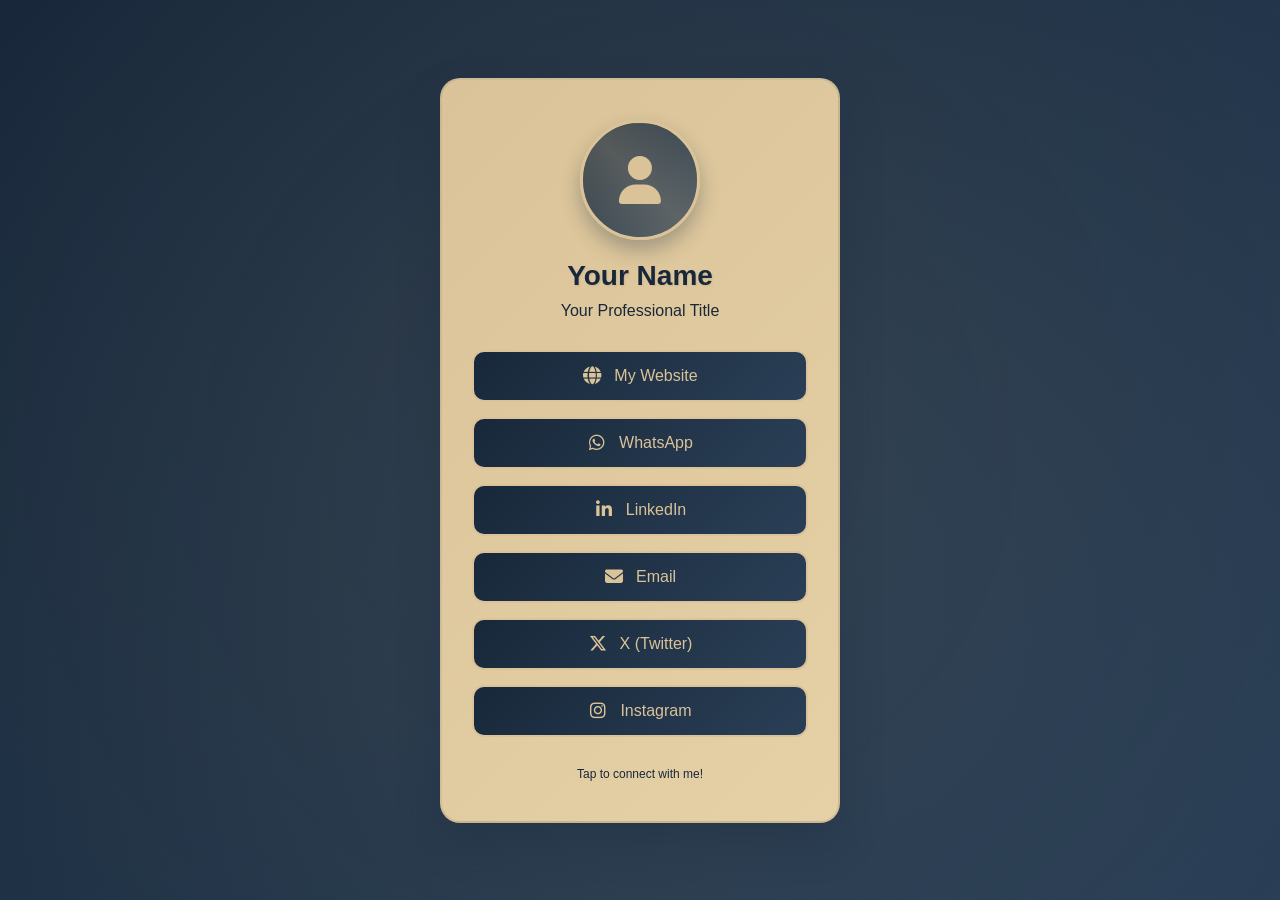
==== index.html @ 3a596440 "NFC" ====
<!DOCTYPE html>
<html lang="en">
<head>
    <meta charset="UTF-8">
    <meta name="viewport" content="width=device-width, initial-scale=1.0">
    <title>My Profile - NFC Link</title>
    <link rel="stylesheet" href="https://cdnjs.cloudflare.com/ajax/libs/font-awesome/6.4.0/css/all.min.css">
    <style>
        * {
            margin: 0;
            padding: 0;
            box-sizing: border-box;
        }

        body {
            font-family: 'Arial', sans-serif;
            background: linear-gradient(135deg, #18283a 0%, #2a3f56 100%);
            min-height: 100vh;
            display: flex;
            flex-direction: column;
            align-items: center;
            justify-content: center;
            padding: 20px;
            overflow-x: hidden;
        }

        /* Add floating background elements */
        body::before {
            content: '';
            position: fixed;
            top: -50%;
            left: -50%;
            width: 200%;
            height: 200%;
            background: radial-gradient(circle, rgba(218, 195, 152, 0.1) 0%, transparent 50%);
            animation: float 15s ease-in-out infinite;
            z-index: -1;
        }

        @keyframes float {
            0%, 100% { transform: translate(0px, 0px) rotate(0deg); }
            33% { transform: translate(30px, -30px) rotate(120deg); }
            66% { transform: translate(-20px, 20px) rotate(240deg); }
        }

        .profile-container {
            background: linear-gradient(135deg, #dac398 0%, #e6d0a6 100%);
            border-radius: 20px;
            padding: 40px 30px;
            box-shadow: 0 20px 40px rgba(24, 40, 58, 0.3);
            max-width: 400px;
            width: 100%;
            text-align: center;
            backdrop-filter: blur(10px);
            border: 2px solid rgba(24, 40, 58, 0.1);
            animation: slideIn 1s ease-out, glow 3s ease-in-out infinite;
            position: relative;
        }

        @keyframes slideIn {
            0% {
                opacity: 0;
                transform: translateY(50px) scale(0.9);
            }
            100% {
                opacity: 1;
                transform: translateY(0) scale(1);
            }
        }

        @keyframes glow {
            0%, 100% {
                box-shadow: 0 20px 40px rgba(24, 40, 58, 0.3);
            }
            50% {
                box-shadow: 0 25px 50px rgba(24, 40, 58, 0.4), 0 0 30px rgba(218, 195, 152, 0.3);
            }
        }

        .profile-image {
            width: 120px;
            height: 120px;
            border-radius: 50%;
            margin: 0 auto 20px;
            background: linear-gradient(135deg, #18283a, #2a3f56);
            display: flex;
            align-items: center;
            justify-content: center;
            font-size: 48px;
            color: #dac398;
            box-shadow: 0 10px 20px rgba(24, 40, 58, 0.3);
            border: 3px solid #dac398;
            animation: profilePulse 2s ease-in-out infinite, rotateIn 1s ease-out;
            position: relative;
            overflow: hidden;
        }

        .profile-image::before {
            content: '';
            position: absolute;
            top: -50%;
            left: -50%;
            width: 200%;
            height: 200%;
            background: linear-gradient(45deg, transparent, rgba(218, 195, 152, 0.3), transparent);
            animation: shine 3s linear infinite;
        }

        @keyframes profilePulse {
            0%, 100% {
                transform: scale(1);
                box-shadow: 0 10px 20px rgba(24, 40, 58, 0.3);
            }
            50% {
                transform: scale(1.05);
                box-shadow: 0 15px 30px rgba(24, 40, 58, 0.4);
            }
        }

        @keyframes rotateIn {
            0% {
                opacity: 0;
                transform: rotate(-180deg) scale(0.5);
            }
            100% {
                opacity: 1;
                transform: rotate(0deg) scale(1);
            }
        }

        @keyframes shine {
            0% {
                transform: rotate(0deg);
            }
            100% {
                transform: rotate(360deg);
            }
        }

        .profile-name {
            font-size: 28px;
            font-weight: bold;
            color: #18283a;
            margin-bottom: 10px;
            text-shadow: 1px 1px 2px rgba(24, 40, 58, 0.1);
            animation: fadeInUp 1.2s ease-out 0.5s both;
        }

        .profile-title {
            font-size: 16px;
            color: #18283a;
            margin-bottom: 30px;
            opacity: 0.8;
            animation: fadeInUp 1.2s ease-out 0.7s both;
        }

        @keyframes fadeInUp {
            0% {
                opacity: 0;
                transform: translateY(20px);
            }
            100% {
                opacity: 1;
                transform: translateY(0);
            }
        }

        .links-container {
            display: flex;
            flex-direction: column;
            gap: 15px;
        }

        .link-button {
            display: flex;
            align-items: center;
            justify-content: center;
            padding: 15px 20px;
            text-decoration: none;
            border-radius: 12px;
            font-size: 16px;
            font-weight: 500;
            transition: all 0.4s cubic-bezier(0.175, 0.885, 0.32, 1.275);
            position: relative;
            overflow: hidden;
            opacity: 0;
            animation: slideInButton 0.6s ease-out forwards;
        }

        /* Staggered animation for buttons */
        .link-button:nth-child(1) { animation-delay: 0.9s; }
        .link-button:nth-child(2) { animation-delay: 1.1s; }
        .link-button:nth-child(3) { animation-delay: 1.3s; }
        .link-button:nth-child(4) { animation-delay: 1.5s; }
        .link-button:nth-child(5) { animation-delay: 1.7s; }
        .link-button:nth-child(6) { animation-delay: 1.9s; }

        @keyframes slideInButton {
            0% {
                opacity: 0;
                transform: translateX(-50px) scale(0.8);
            }
            100% {
                opacity: 1;
                transform: translateX(0) scale(1);
            }
        }

        .link-button::before {
            content: '';
            position: absolute;
            top: 0;
            left: -100%;
            width: 100%;
            height: 100%;
            background: linear-gradient(90deg, transparent, rgba(218, 195, 152, 0.4), transparent);
            transition: left 0.5s;
        }

        .link-button:hover::before {
            left: 100%;
        }

        .link-button:hover {
            transform: translateY(-5px) scale(1.02);
            box-shadow: 0 20px 40px rgba(24, 40, 58, 0.35);
        }

        .link-button i {
            margin-right: 12px;
            font-size: 18px;
            width: 20px;
            text-align: center;
            transition: transform 0.3s ease;
        }

        .link-button:hover i {
            transform: scale(1.2) rotate(5deg);
        }

        /* All buttons will use the visiting card color scheme */
        .website, .whatsapp, .linkedin, .email, .twitter, .instagram {
            background: linear-gradient(135deg, #18283a, #2a3f56);
            color: #dac398;
            border: 2px solid #dac398;
            position: relative;
        }

        .website:hover, .whatsapp:hover, .linkedin:hover, .email:hover, .twitter:hover, .instagram:hover {
            background: linear-gradient(135deg, #dac398, #e6d0a6);
            color: #18283a;
            border: 2px solid #18283a;
            transform: translateY(-5px) scale(1.02);
            box-shadow: 0 20px 40px rgba(24, 40, 58, 0.35);
        }

        /* Add ripple effect */
        .link-button::after {
            content: '';
            position: absolute;
            top: 50%;
            left: 50%;
            width: 0;
            height: 0;
            border-radius: 50%;
            background: rgba(218, 195, 152, 0.3);
            transform: translate(-50%, -50%);
            transition: width 0.6s, height 0.6s;
        }

        .link-button:active::after {
            width: 300px;
            height: 300px;
        }

        .footer {
            margin-top: 30px;
            font-size: 12px;
            color: #18283a;
            opacity: 0.7;
            animation: fadeInUp 1.2s ease-out 2.1s both;
        }

        @media (max-width: 480px) {
            .profile-container {
                padding: 30px 20px;
                margin: 10px;
            }

            .profile-name {
                font-size: 24px;
            }

            .link-button {
                padding: 12px 16px;
                font-size: 15px;
            }

            .profile-image {
                width: 100px;
                height: 100px;
                font-size: 40px;
            }
        }

        /* Add a subtle pulse to the entire container */
        @keyframes containerPulse {
            0%, 100% {
                transform: scale(1);
            }
            50% {
                transform: scale(1.02);
            }
        }

        /* Enhance the loading experience */
        @keyframes loadingShimmer {
            0% {
                background-position: -200px 0;
            }
            100% {
                background-position: calc(200px + 100%) 0;
            }
        }
    </style>
</head>
<body>
    <div class="profile-container">
        <!-- Profile Section -->
        <div class="profile-image">
            <i class="fas fa-user"></i>
        </div>
        <h1 class="profile-name">Your Name</h1>
        <p class="profile-title">Your Professional Title</p>

        <!-- Links Section -->
        <div class="links-container">
            <a href="https://yourwebsite.com" class="link-button website" target="_blank">
                <i class="fas fa-globe"></i>
                My Website
            </a>

            <a href="https://wa.me/+918072635093" class="link-button whatsapp" target="_blank">
                <i class="fab fa-whatsapp"></i>
                WhatsApp
            </a>

            <a href="https://linkedin.com/in/your-linkedin" class="link-button linkedin" target="_blank">
                <i class="fab fa-linkedin-in"></i>
                LinkedIn
            </a>

            <a href="mailto:your-email@example.com" class="link-button email">
                <i class="fas fa-envelope"></i>
                Email
            </a>

            <a href="https://twitter.com/your-twitter" class="link-button twitter" target="_blank">
                <i class="fab fa-x-twitter"></i>
                X (Twitter)
            </a>

            <a href="https://instagram.com/your-instagram" class="link-button instagram" target="_blank">
                <i class="fab fa-instagram"></i>
                Instagram
            </a>
        </div>

        <div class="footer">
            <p>Tap to connect with me!</p>
        </div>
    </div>
</body>
</html>
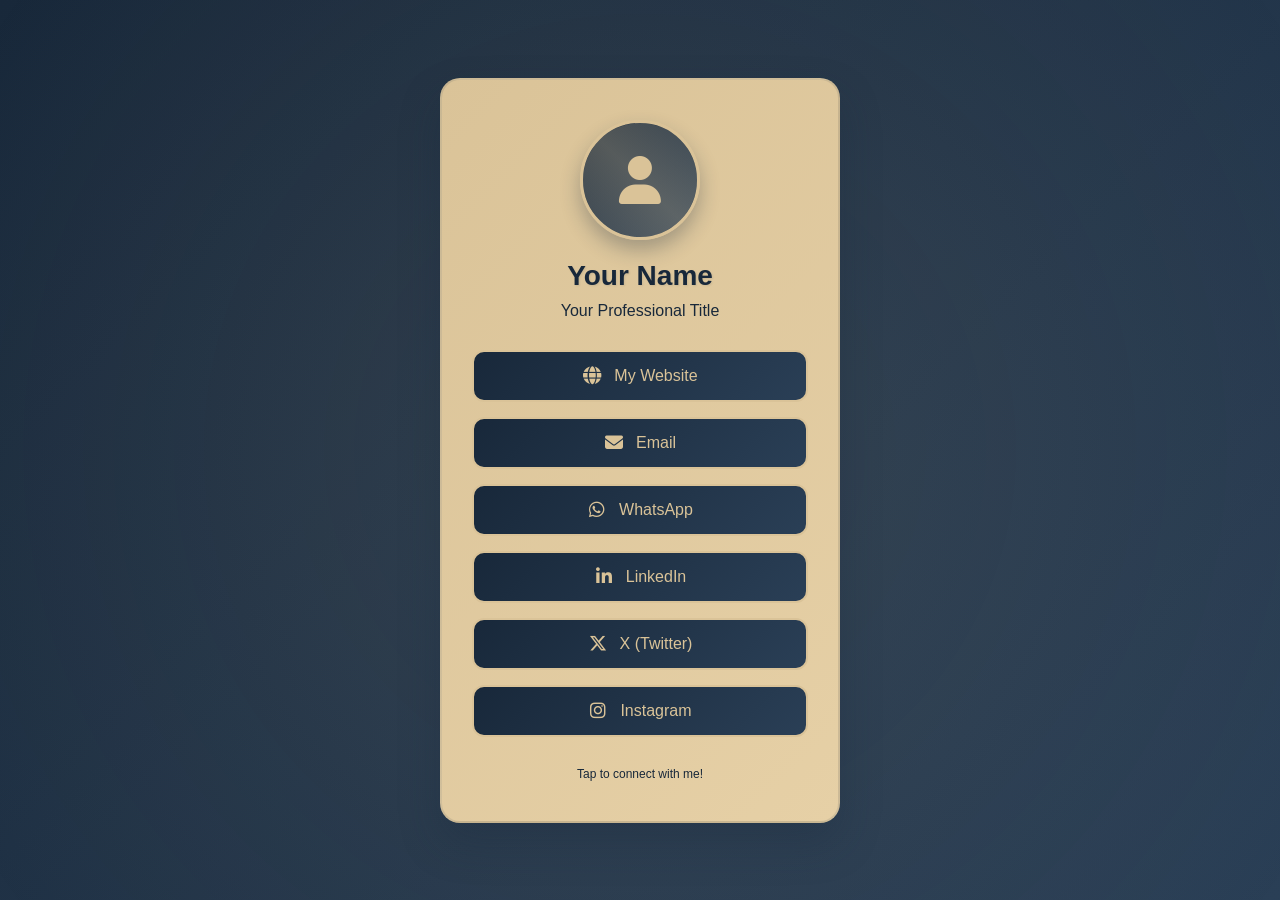
==== commit 1fca8924: "NFC" ====
--- a/index.html
+++ b/index.html
@@ -340,6 +340,11 @@
                 My Website
             </a>
 
+            <a href="mailto:your-email@example.com" class="link-button email">
+                <i class="fas fa-envelope"></i>
+                Email
+            </a>            
+
             <a href="https://wa.me/+918072635093" class="link-button whatsapp" target="_blank">
                 <i class="fab fa-whatsapp"></i>
                 WhatsApp
@@ -348,11 +353,6 @@
             <a href="https://linkedin.com/in/your-linkedin" class="link-button linkedin" target="_blank">
                 <i class="fab fa-linkedin-in"></i>
                 LinkedIn
-            </a>
-
-            <a href="mailto:your-email@example.com" class="link-button email">
-                <i class="fas fa-envelope"></i>
-                Email
             </a>
 
             <a href="https://twitter.com/your-twitter" class="link-button twitter" target="_blank">
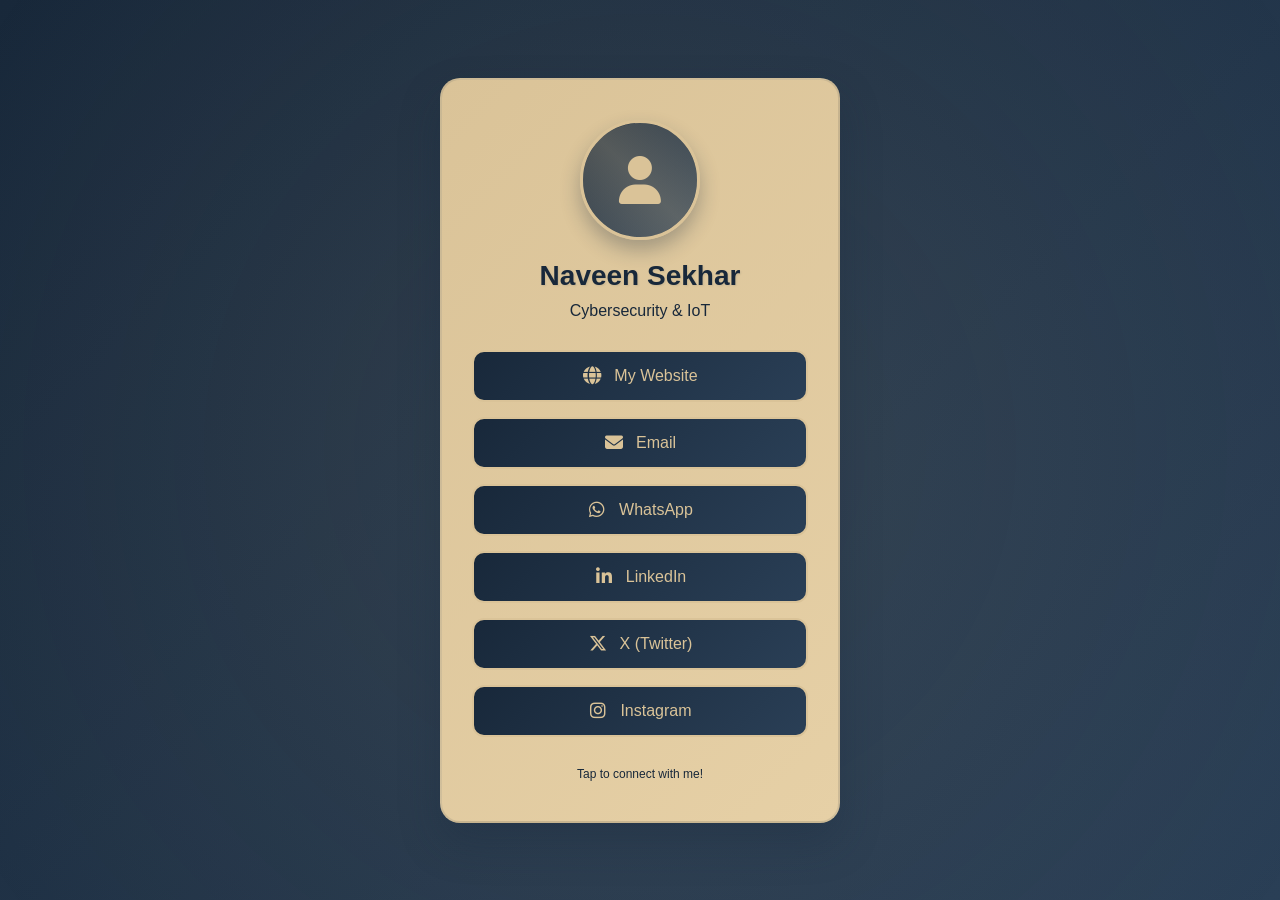
==== commit 5a9b76d2: "NFC" ====
--- a/index.html
+++ b/index.html
@@ -3,7 +3,7 @@
 <head>
     <meta charset="UTF-8">
     <meta name="viewport" content="width=device-width, initial-scale=1.0">
-    <title>My Profile - NFC Link</title>
+    <title>Naveen Sekhar</title>
     <link rel="stylesheet" href="https://cdnjs.cloudflare.com/ajax/libs/font-awesome/6.4.0/css/all.min.css">
     <style>
         * {
@@ -330,8 +330,8 @@
         <div class="profile-image">
             <i class="fas fa-user"></i>
         </div>
-        <h1 class="profile-name">Your Name</h1>
-        <p class="profile-title">Your Professional Title</p>
+        <h1 class="profile-name">Naveen Sekhar</h1>
+        <p class="profile-title">Cybersecurity & IoT</p>
 
         <!-- Links Section -->
         <div class="links-container">
@@ -340,7 +340,7 @@
                 My Website
             </a>
 
-            <a href="mailto:your-email@example.com" class="link-button email">
+            <a href="mailto:naveensekhar06@gmail.com" class="link-button email">
                 <i class="fas fa-envelope"></i>
                 Email
             </a>            
@@ -350,17 +350,17 @@
                 WhatsApp
             </a>
 
-            <a href="https://linkedin.com/in/your-linkedin" class="link-button linkedin" target="_blank">
+            <a href="https://linkedin.com/in/naveensekhar6" class="link-button linkedin" target="_blank">
                 <i class="fab fa-linkedin-in"></i>
                 LinkedIn
             </a>
 
-            <a href="https://twitter.com/your-twitter" class="link-button twitter" target="_blank">
+            <a href="https://twitter.com/" class="link-button twitter" target="_blank">
                 <i class="fab fa-x-twitter"></i>
                 X (Twitter)
             </a>
 
-            <a href="https://instagram.com/your-instagram" class="link-button instagram" target="_blank">
+            <a href="https://instagram.com/" class="link-button instagram" target="_blank">
                 <i class="fab fa-instagram"></i>
                 Instagram
             </a>
@@ -371,4 +371,4 @@
         </div>
     </div>
 </body>
-</html>
+</html>
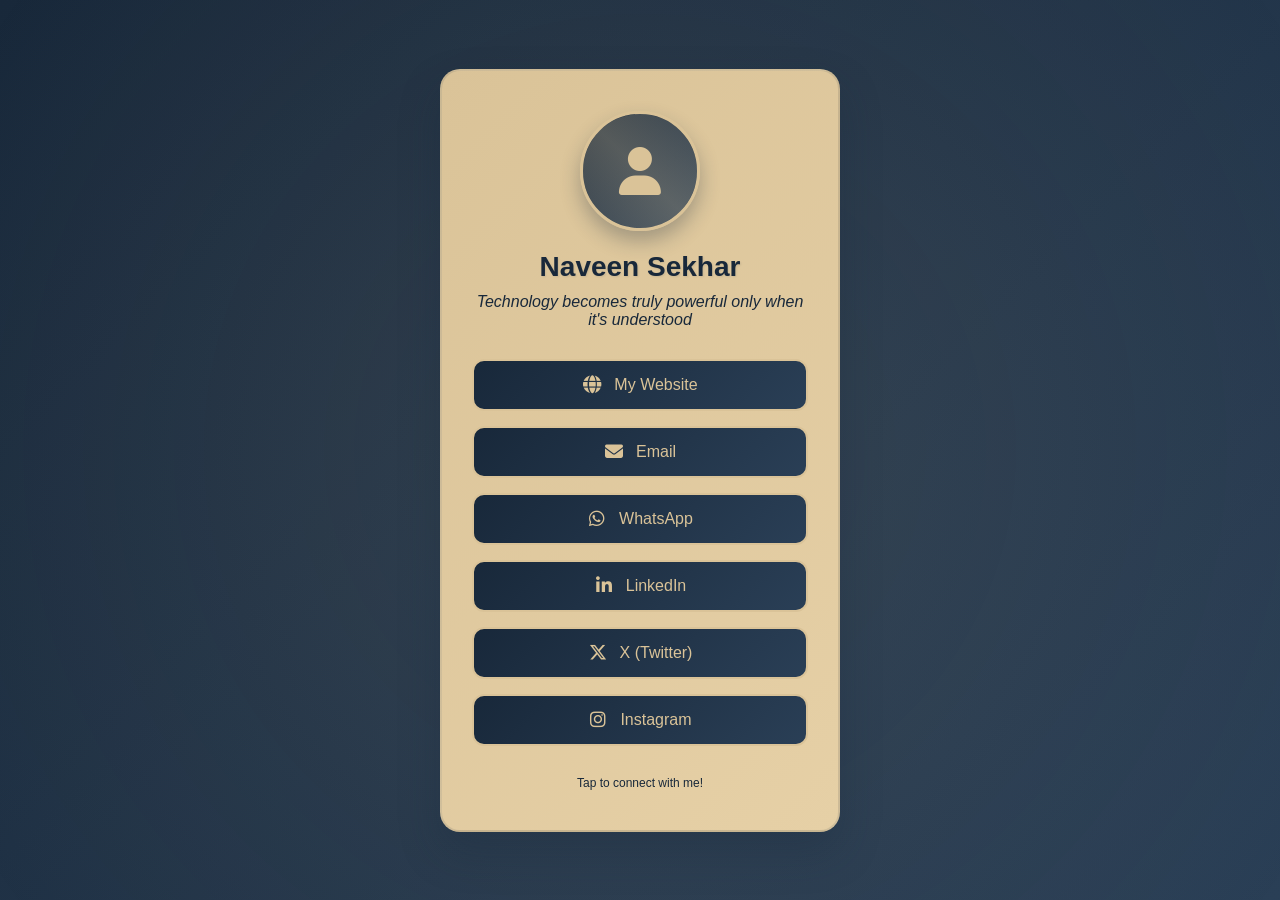
==== commit 95ae101a: "NFC" ====
--- a/index.html
+++ b/index.html
@@ -4,7 +4,7 @@
     <meta charset="UTF-8">
     <meta name="viewport" content="width=device-width, initial-scale=1.0">
     <title>Naveen Sekhar</title>
-    <link rel="stylesheet" href="https://cdnjs.cloudflare.com/ajax/libs/font-awesome/6.4.0/css/all.min.css">
+    <link rel="stylesheet" href="https://cdnjs.cloudflare.com/ajax/libs/font-awesome/6.5.2/css/all.min.css">
     <style>
         * {
             margin: 0;
@@ -331,7 +331,7 @@
             <i class="fas fa-user"></i>
         </div>
         <h1 class="profile-name">Naveen Sekhar</h1>
-        <p class="profile-title">Cybersecurity & IoT</p>
+        <p class="profile-title"><i> Technology becomes truly powerful only when it's understood</i></p>
 
         <!-- Links Section -->
         <div class="links-container">
